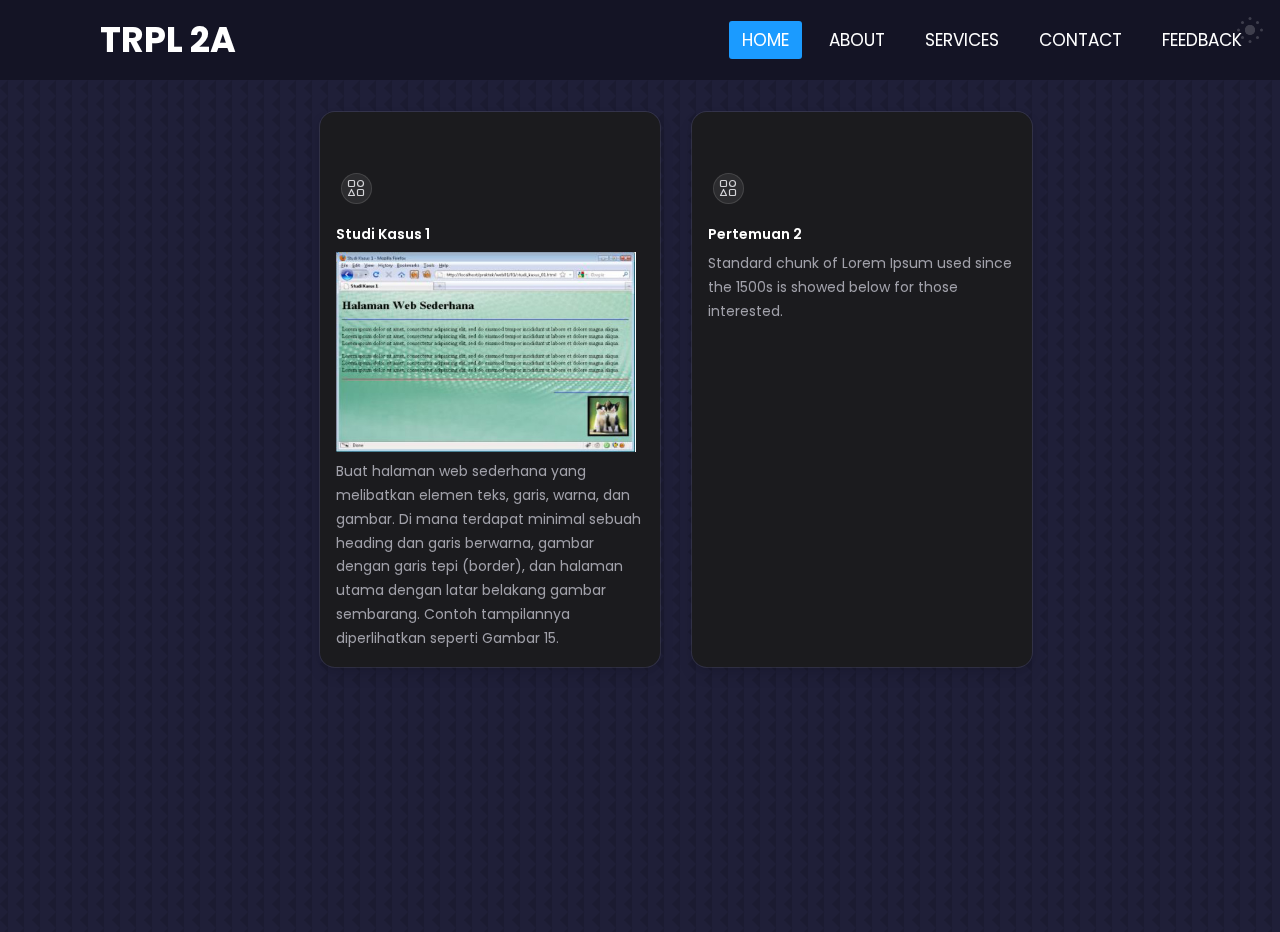
==== index.html @ e86b0660 "first commit" ====
<!DOCTYPE html>
<html lang="en">
  <head>
    <meta charset="UTF-8" />
    <meta name="viewport" content="width=device-width, initial-scale=1.0" />
    <title>Document</title>
    <link rel="stylesheet" href="index.css" />
    <link rel="stylesheet" href="https://cdnjs.cloudflare.com/ajax/libs/font-awesome/5.15.3/css/all.min.css" />
  </head>
  <body>
    <nav>
      <input type="checkbox" id="check" />
      <label for="check" class="checkbtn">
        <i class="fas fa-bars"></i>
      </label>
      <label class="logo">TRPL 2A</label>
      <ul>
        <li><a class="active" href="#">Home</a></li>
        <li><a href="#">About</a></li>
        <li><a href="#">Services</a></li>
        <li><a href="#">Contact</a></li>
        <li><a href="#">Feedback</a></li>
      </ul>
    </nav>
    <section>
      <div class="inicard">
        <div class="grid">
          <div class="card pertemuan1">
            <span class="icon">
              <svg viewBox="0 0 24 24" fill="none" stroke="currentColor" stroke-width="1.2" stroke-linecap="round" stroke-linejoin="round" xmlns="http://www.w3.org/2000/svg">
                <path d="M4.5 9.5V5.5C4.5 4.94772 4.94772 4.5 5.5 4.5H9.5C10.0523 4.5 10.5 4.94772 10.5 5.5V9.5C10.5 10.0523 10.0523 10.5 9.5 10.5H5.5C4.94772 10.5 4.5 10.0523 4.5 9.5Z" />
                <path d="M13.5 18.5V14.5C13.5 13.9477 13.9477 13.5 14.5 13.5H18.5C19.0523 13.5 19.5 13.9477 19.5 14.5V18.5C19.5 19.0523 19.0523 19.5 18.5 19.5H14.5C13.9477 19.5 13.5 19.0523 13.5 18.5Z" />
                <path d="M4.5 19.5L7.5 13.5L10.5 19.5H4.5Z" />
                <path d="M16.5 4.5C18.1569 4.5 19.5 5.84315 19.5 7.5C19.5 9.15685 18.1569 10.5 16.5 10.5C14.8431 10.5 13.5 9.15685 13.5 7.5C13.5 5.84315 14.8431 4.5 16.5 4.5Z" />
              </svg>
            </span>
            <a href="pertemuan1.html"><h4>Studi Kasus 1</h4></a>
            <img src="Asset image/WhatsApp Image 2024-03-18 at 15.11.16.jpeg" alt="" srcset="" />
            <p>
              Buat halaman web sederhana yang melibatkan elemen teks, garis, warna, dan gambar. Di mana terdapat minimal sebuah heading dan garis berwarna, gambar dengan garis tepi (border), dan halaman utama dengan latar belakang gambar
              sembarang. Contoh tampilannya diperlihatkan seperti Gambar 15.
            </p>

            <div class="shine"></div>
            <div class="background">
              <div class="tiles">
                <div class="tile tile-1"></div>
                <div class="tile tile-2"></div>
                <div class="tile tile-3"></div>
                <div class="tile tile-4"></div>

                <div class="tile tile-5"></div>
                <div class="tile tile-6"></div>
                <div class="tile tile-7"></div>
                <div class="tile tile-8"></div>

                <div class="tile tile-9"></div>
                <div class="tile tile-10"></div>
              </div>

              <div class="line line-1"></div>
              <div class="line line-2"></div>
              <div class="line line-3"></div>
            </div>
          </div>
          <div class="card pertemuan2">
            <span class="icon">
              <svg viewBox="0 0 24 24" fill="none" stroke="currentColor" stroke-width="1.2" stroke-linecap="round" stroke-linejoin="round" xmlns="http://www.w3.org/2000/svg">
                <path d="M4.5 9.5V5.5C4.5 4.94772 4.94772 4.5 5.5 4.5H9.5C10.0523 4.5 10.5 4.94772 10.5 5.5V9.5C10.5 10.0523 10.0523 10.5 9.5 10.5H5.5C4.94772 10.5 4.5 10.0523 4.5 9.5Z" />
                <path d="M13.5 18.5V14.5C13.5 13.9477 13.9477 13.5 14.5 13.5H18.5C19.0523 13.5 19.5 13.9477 19.5 14.5V18.5C19.5 19.0523 19.0523 19.5 18.5 19.5H14.5C13.9477 19.5 13.5 19.0523 13.5 18.5Z" />
                <path d="M4.5 19.5L7.5 13.5L10.5 19.5H4.5Z" />
                <path d="M16.5 4.5C18.1569 4.5 19.5 5.84315 19.5 7.5C19.5 9.15685 18.1569 10.5 16.5 10.5C14.8431 10.5 13.5 9.15685 13.5 7.5C13.5 5.84315 14.8431 4.5 16.5 4.5Z" />
              </svg>
            </span>
            <h4>Pertemuan 2</h4>
            <p>Standard chunk of Lorem Ipsum used since the 1500s is showed below for those interested.</p>
            <div class="shine"></div>
            <div class="background">
              <div class="tiles">
                <div class="tile tile-1"></div>
                <div class="tile tile-2"></div>
                <div class="tile tile-3"></div>
                <div class="tile tile-4"></div>

                <div class="tile tile-5"></div>
                <div class="tile tile-6"></div>
                <div class="tile tile-7"></div>
                <div class="tile tile-8"></div>

                <div class="tile tile-9"></div>
                <div class="tile tile-10"></div>
              </div>

              <div class="line line-1"></div>
              <div class="line line-2"></div>
              <div class="line line-3"></div>
            </div>
          </div>
        </div>

        <label class="day-night">
          <input type="checkbox" checked />
          <div></div>
        </label>
      </div>
    </section>
    <script src="index.js"></script>
  </body>
</html>
---- index.css ----
@import url("https://fonts.googleapis.com/css2?family=Poppins:wght@300;400;500;600&display=swap");
* {
  margin: 0;
  padding: 0;
  border: 0;
  outline: 0;
  box-sizing: border-box;
  list-style: none;
  text-decoration: none;
}

:root {
  /* ========== COLOR ========== */
  --color-bg: #1f1f38;
  --color-bg-variant: #2c2c6c;
  --color-primary: #4db5ff;
  --color-primary-variant: #4db5ff66;
  --color-white: #fff;
  --color-light: rgba(255, 255, 255, 0.6);
  /* ======== Transition ======== */
  --transition: all 400ms ease;
  /* ============= container Width ================ */
  --container-width-lg: 75%;
  --container-width-md: 86%;
  --container-width-sm: 90%;
  --background-color: #18181b;
  --text-color: #a1a1aa;

  --card-background-color: rgba(255, 255, 255, 0.015);
  --card-border-color: rgba(255, 255, 255, 0.1);
  --card-box-shadow-1: rgba(0, 0, 0, 0.05);
  --card-box-shadow-1-y: 3px;
  --card-box-shadow-1-blur: 6px;
  --card-box-shadow-2: rgba(0, 0, 0, 0.1);
  --card-box-shadow-2-y: 8px;
  --card-box-shadow-2-blur: 15px;
  --card-label-color: #ffffff;
  --card-icon-color: #d4d4d8;
  --card-icon-background-color: rgba(255, 255, 255, 0.08);
  --card-icon-border-color: rgba(255, 255, 255, 0.12);
  --card-shine-opacity: 0.1;
  --card-shine-gradient: conic-gradient(from 205deg at 50% 50%, rgba(16, 185, 129, 0) 0deg, #10b981 25deg, rgba(52, 211, 153, 0.18) 295deg, rgba(16, 185, 129, 0) 360deg);
  --card-line-color: #2a2b2c;
  --card-tile-color: rgba(16, 185, 129, 0.05);

  --card-hover-border-color: rgba(255, 255, 255, 0.2);
  --card-hover-box-shadow-1: rgba(0, 0, 0, 0.04);
  --card-hover-box-shadow-1-y: 5px;
  --card-hover-box-shadow-1-blur: 10px;
  --card-hover-box-shadow-2: rgba(0, 0, 0, 0.3);
  --card-hover-box-shadow-2-y: 15px;
  --card-hover-box-shadow-2-blur: 25px;
  --card-hover-icon-color: #34d399;
  --card-hover-icon-background-color: rgba(52, 211, 153, 0.1);
  --card-hover-icon-border-color: rgba(52, 211, 153, 0.2);

  --blur-opacity: 0.01;
}

html {
  box-sizing: border-box;
  -webkit-font-smoothing: antialiased;
  box-sizing: border-box;
}

::-webkit-scrollbar {
  display: none;
}

body {
  font-family: "Poppins", sans-serif;
  background: var(--color-bg);
  color: var(--color-white);
  line-height: 1.7;
  background-image: url(bg-texture.png);
}
nav {
  height: 80px;
  width: 100%;
  background: rgba(0, 0, 0, 0.3);
  backdrop-filter: blur(20px);
}
label.logo {
  color: white;
  font-size: 35px;
  line-height: 80px;
  padding: 0 100px;
  font-weight: bold;
}
nav ul {
  float: right;
  margin-right: 20px;
}
nav ul li {
  display: inline-block;
  line-height: 80px;
  margin: 0 5px;
}
nav ul li a {
  color: white;
  font-size: 17px;
  padding: 7px 13px;
  border-radius: 3px;
  text-transform: uppercase;
}
a.active,
a:hover {
  background: #1b9bff;
  transition: 0.5s;
}
.checkbtn {
  font-size: 30px;
  color: white;
  float: right;
  line-height: 80px;
  margin-right: 40px;
  cursor: pointer;
  display: none;
}
#check {
  display: none;
}

section {
  background: url(bg1.jpg) no-repeat;
  background-size: cover;
  height: calc(100vh - 80px);
}

/*================================================== card================================================= */

body.light {
  --background-color: #fafafa;
  --text-color: #52525b;
  --card-background-color: transparent;
  --card-border-color: rgba(24, 24, 27, 0.08);
  --card-box-shadow-1: rgba(24, 24, 27, 0.02);
  --card-box-shadow-1-y: 3px;
  --card-box-shadow-1-blur: 6px;
  --card-box-shadow-2: rgba(24, 24, 27, 0.04);
  --card-box-shadow-2-y: 2px;
  --card-box-shadow-2-blur: 7px;
  --card-label-color: #18181b;
  --card-icon-color: #18181b;
  --card-icon-background-color: rgba(24, 24, 27, 0.04);
  --card-icon-border-color: rgba(24, 24, 27, 0.1);
  --card-shine-opacity: 0.3;
  --card-shine-gradient: conic-gradient(from 225deg at 50% 50%, rgba(16, 185, 129, 0) 0deg, #10b981 25deg, #edfaf6 285deg, #ffffff 345deg, rgba(16, 185, 129, 0) 360deg);
  --card-line-color: #e9e9e7;
  --card-tile-color: rgba(16, 185, 129, 0.08);
  --card-hover-border-color: rgba(24, 24, 27, 0.15);
  --card-hover-box-shadow-1: rgba(24, 24, 27, 0.05);
  --card-hover-box-shadow-1-y: 3px;
  --card-hover-box-shadow-1-blur: 6px;
  --card-hover-box-shadow-2: rgba(24, 24, 27, 0.1);
  --card-hover-box-shadow-2-y: 8px;
  --card-hover-box-shadow-2-blur: 15px;
  --card-hover-icon-color: #18181b;
  --card-hover-icon-background-color: rgba(24, 24, 27, 0.04);
  --card-hover-icon-border-color: rgba(24, 24, 27, 0.34);
  --blur-opacity: 0.1;
}
body.toggle .grid * {
  transition-duration: 0s !important;
}

.inicard {
  margin: auto;
  width: 50%;
  margin-top: 2rem;
  z-index: 0;
}

.grid {
  display: grid;
  grid-template-columns: repeat(2, 340px);
  grid-gap: 32px;
  position: relative;
}

.card {
  background-color: var(--background-color);
  box-shadow: 0px var(--card-box-shadow-1-y) var(--card-box-shadow-1-blur) var(--card-box-shadow-1), 0px var(--card-box-shadow-2-y) var(--card-box-shadow-2-blur) var(--card-box-shadow-2), 0 0 0 1px var(--card-border-color);
  padding: 56px 16px 16px 16px;
  border-radius: 15px;
  cursor: pointer;
  position: relative;
  transition: box-shadow 0.25s;
}
.card::before {
  content: "";
  position: absolute;
  inset: 0;
  border-radius: 15px;
  background-color: var(--card-background-color);
}
.card .icon {
  z-index: 2;
  position: relative;
  display: table;
  padding: 8px;
}
.card .icon::after {
  content: "";
  position: absolute;
  inset: 4.5px;
  border-radius: 50%;
  background-color: var(--card-icon-background-color);
  border: 1px solid var(--card-icon-border-color);
  -webkit-backdrop-filter: blur(2px);
  backdrop-filter: blur(2px);
  transition: background-color 0.25s, border-color 0.25s;
}
.card .icon svg {
  position: relative;
  z-index: 1;
  display: block;
  width: 24px;
  height: 24px;
  transform: translateZ(0);
  color: var(--card-icon-color);
  transition: color 0.25s;
}
.card h4 {
  z-index: 2;
  position: relative;
  margin: 12px 0 4px 0;
  font-family: inherit;
  font-weight: 600;
  font-size: 14px;
  line-height: 2;
  color: var(--card-label-color);
}

.card img {
  width: 300px;
  height: 200px;
  position: relative;
  z-index: 2;
}
.card p {
  z-index: 2;
  position: relative;
  margin: 0;
  font-size: 14px;
  line-height: 1.7;
  color: var(--text-color);
}
.card .shine {
  border-radius: inherit;
  position: absolute;
  inset: 0;
  z-index: 0;
  overflow: hidden;
  opacity: 0;
  transition: opacity 0.5s;
}
.card .shine:before {
  content: "";
  width: 150%;
  padding-bottom: 150%;
  border-radius: 50%;
  position: absolute;
  left: 50%;
  bottom: 55%;
  filter: blur(35px);
  opacity: var(--card-shine-opacity);
  transform: translateX(-50%);
  background-image: var(--card-shine-gradient);
}
.card .background {
  border-radius: inherit;
  position: absolute;
  inset: 0;
  overflow: hidden;
  -webkit-mask-image: radial-gradient(circle at 60% 5%, black 0%, black 15%, transparent 60%);
  mask-image: radial-gradient(circle at 60% 5%, black 0%, black 15%, transparent 60%);
}
.card .background .tiles {
  opacity: 0;
  transition: opacity 0.25s;
}
.card .background .tiles .tile {
  position: absolute;
  background-color: var(--card-tile-color);
  -webkit-animation-duration: 8s;
  animation-duration: 8s;
  -webkit-animation-iteration-count: infinite;
  animation-iteration-count: infinite;
  opacity: 0;
}
.card .background .tiles .tile.tile-4,
.card .background .tiles .tile.tile-6,
.card .background .tiles .tile.tile-10 {
  -webkit-animation-delay: -2s;
  animation-delay: -2s;
}
.card .background .tiles .tile.tile-3,
.card .background .tiles .tile.tile-5,
.card .background .tiles .tile.tile-8 {
  -webkit-animation-delay: -4s;
  animation-delay: -4s;
}
.card .background .tiles .tile.tile-2,
.card .background .tiles .tile.tile-9 {
  -webkit-animation-delay: -6s;
  animation-delay: -6s;
}
.card .background .tiles .tile.tile-1 {
  top: 0;
  left: 0;
  height: 10%;
  width: 22.5%;
}
.card .background .tiles .tile.tile-2 {
  top: 0;
  left: 22.5%;
  height: 10%;
  width: 27.5%;
}
.card .background .tiles .tile.tile-3 {
  top: 0;
  left: 50%;
  height: 10%;
  width: 27.5%;
}
.card .background .tiles .tile.tile-4 {
  top: 0;
  left: 77.5%;
  height: 10%;
  width: 22.5%;
}
.card .background .tiles .tile.tile-5 {
  top: 10%;
  left: 0;
  height: 22.5%;
  width: 22.5%;
}
.card .background .tiles .tile.tile-6 {
  top: 10%;
  left: 22.5%;
  height: 22.5%;
  width: 27.5%;
}
.card .background .tiles .tile.tile-7 {
  top: 10%;
  left: 50%;
  height: 22.5%;
  width: 27.5%;
}
.card .background .tiles .tile.tile-8 {
  top: 10%;
  left: 77.5%;
  height: 22.5%;
  width: 22.5%;
}
.card .background .tiles .tile.tile-9 {
  top: 32.5%;
  left: 50%;
  height: 22.5%;
  width: 27.5%;
}
.card .background .tiles .tile.tile-10 {
  top: 32.5%;
  left: 77.5%;
  height: 22.5%;
  width: 22.5%;
}
@-webkit-keyframes tile {
  0%,
  12.5%,
  100% {
    opacity: 1;
  }
  25%,
  82.5% {
    opacity: 0;
  }
}
@keyframes tile {
  0%,
  12.5%,
  100% {
    opacity: 1;
  }
  25%,
  82.5% {
    opacity: 0;
  }
}
.card .background .line {
  position: absolute;
  inset: 0;
  opacity: 0;
  transition: opacity 0.35s;
}
.card .background .line:before,
.card .background .line:after {
  content: "";
  position: absolute;
  background-color: var(--card-line-color);
  transition: transform 0.35s;
}
.card .background .line:before {
  left: 0;
  right: 0;
  height: 1px;
  transform-origin: 0 50%;
  transform: scaleX(0);
}
.card .background .line:after {
  top: 0;
  bottom: 0;
  width: 1px;
  transform-origin: 50% 0;
  transform: scaleY(0);
}
.card .background .line.line-1:before {
  top: 10%;
}
.card .background .line.line-1:after {
  left: 22.5%;
}
.card .background .line.line-1:before,
.card .background .line.line-1:after {
  transition-delay: 0.3s;
}
.card .background .line.line-2:before {
  top: 32.5%;
}
.card .background .line.line-2:after {
  left: 50%;
}
.card .background .line.line-2:before,
.card .background .line.line-2:after {
  transition-delay: 0.15s;
}
.card .background .line.line-3:before {
  top: 55%;
}
.card .background .line.line-3:after {
  right: 22.5%;
}
.card:hover {
  box-shadow: 0px 3px 6px var(--card-hover-box-shadow-1), 0px var(--card-hover-box-shadow-2-y) var(--card-hover-box-shadow-2-blur) var(--card-hover-box-shadow-2), 0 0 0 1px var(--card-hover-border-color);
}
.card:hover .icon::after {
  background-color: var(--card-hover-icon-background-color);
  border-color: var(--card-hover-icon-border-color);
}
.card:hover .icon svg {
  color: var(--card-hover-icon-color);
}
.card:hover .shine {
  opacity: 1;
  transition-duration: 0.5s;
  transition-delay: 0s;
}
.card:hover .background .tiles {
  opacity: 1;
  transition-delay: 0.25s;
}
.card:hover .background .tiles .tile {
  -webkit-animation-name: tile;
  animation-name: tile;
}
.card:hover .background .line {
  opacity: 1;
  transition-duration: 0.15s;
}
.card:hover .background .line:before {
  transform: scaleX(1);
}
.card:hover .background .line:after {
  transform: scaleY(1);
}
.card:hover .background .line.line-1:before,
.card:hover .background .line.line-1:after {
  transition-delay: 0s;
}
.card:hover .background .line.line-2:before,
.card:hover .background .line.line-2:after {
  transition-delay: 0.15s;
}
.card:hover .background .line.line-3:before,
.card:hover .background .line.line-3:after {
  transition-delay: 0.3s;
}

.day-night {
  cursor: pointer;
  position: absolute;
  right: 20px;
  top: 20px;
  opacity: 0.3;
}
.day-night input {
  display: none;
}
.day-night input + div {
  border-radius: 50%;
  width: 20px;
  height: 20px;
  position: relative;
  box-shadow: inset 8px -8px 0 0 var(--text-color);
  transform: scale(1) rotate(-2deg);
  transition: box-shadow 0.5s ease 0s, transform 0.4s ease 0.1s;
}
.day-night input + div:before {
  content: "";
  width: inherit;
  height: inherit;
  border-radius: inherit;
  position: absolute;
  left: 0;
  top: 0;
  transition: background-color 0.3s ease;
}
.day-night input + div:after {
  content: "";
  width: 6px;
  height: 6px;
  border-radius: 50%;
  margin: -3px 0 0 -3px;
  position: absolute;
  top: 50%;
  left: 50%;
  box-shadow: 0 -23px 0 var(--text-color), 0 23px 0 var(--text-color), 23px 0 0 var(--text-color), -23px 0 0 var(--text-color), 15px 15px 0 var(--text-color), -15px 15px 0 var(--text-color), 15px -15px 0 var(--text-color),
    -15px -15px 0 var(--text-color);
  transform: scale(0);
  transition: all 0.3s ease;
}
.day-night input:checked + div {
  box-shadow: inset 20px -20px 0 0 var(--text-color);
  transform: scale(0.5) rotate(0deg);
  transition: transform 0.3s ease 0.1s, box-shadow 0.2s ease 0s;
}
.day-night input:checked + div:before {
  background: var(--text-color);
  transition: background-color 0.3s ease 0.1s;
}
.day-night input:checked + div:after {
  transform: scale(1);
  transition: transform 0.5s ease 0.15s;
}

/* MEDIA QUERY */
@media (max-width: 952px) {
  label.logo {
    font-size: 30px;
    padding-left: 50px;
  }
  nav ul li a {
    font-size: 16px;
  }
  .inicard {
    margin: auto;
    width: 80%;
    margin-top: 10px;
    z-index: -1;
  }
}
@media (max-width: 858px) {
  .checkbtn {
    display: block;
  }
  ul {
    position: fixed;
    width: 100%;
    height: 100vh;
    background: #2c3e50;
    top: 80px;
    left: -100%;
    text-align: center;
    transition: all 0.5s;
    z-index: 1;
  }
  nav ul li {
    display: block;
    margin: 50px 0;
    line-height: 30px;
  }
  nav ul li a {
    font-size: 20px;
  }
  a:hover,
  a.active {
    background: none;
    color: #0082e6;
  }
  #check:checked ~ ul {
    left: 0;
  }
  .inicard {
    margin: auto;
    width: 80%;
    margin-top: 10px;
    z-index: -1;
  }
  .grid {
    display: flex;
    flex-direction: column;
    margin-top: 3rem;
    position: relative;
  }
  .card h4 {
    font-size: 2rem;
  }
}
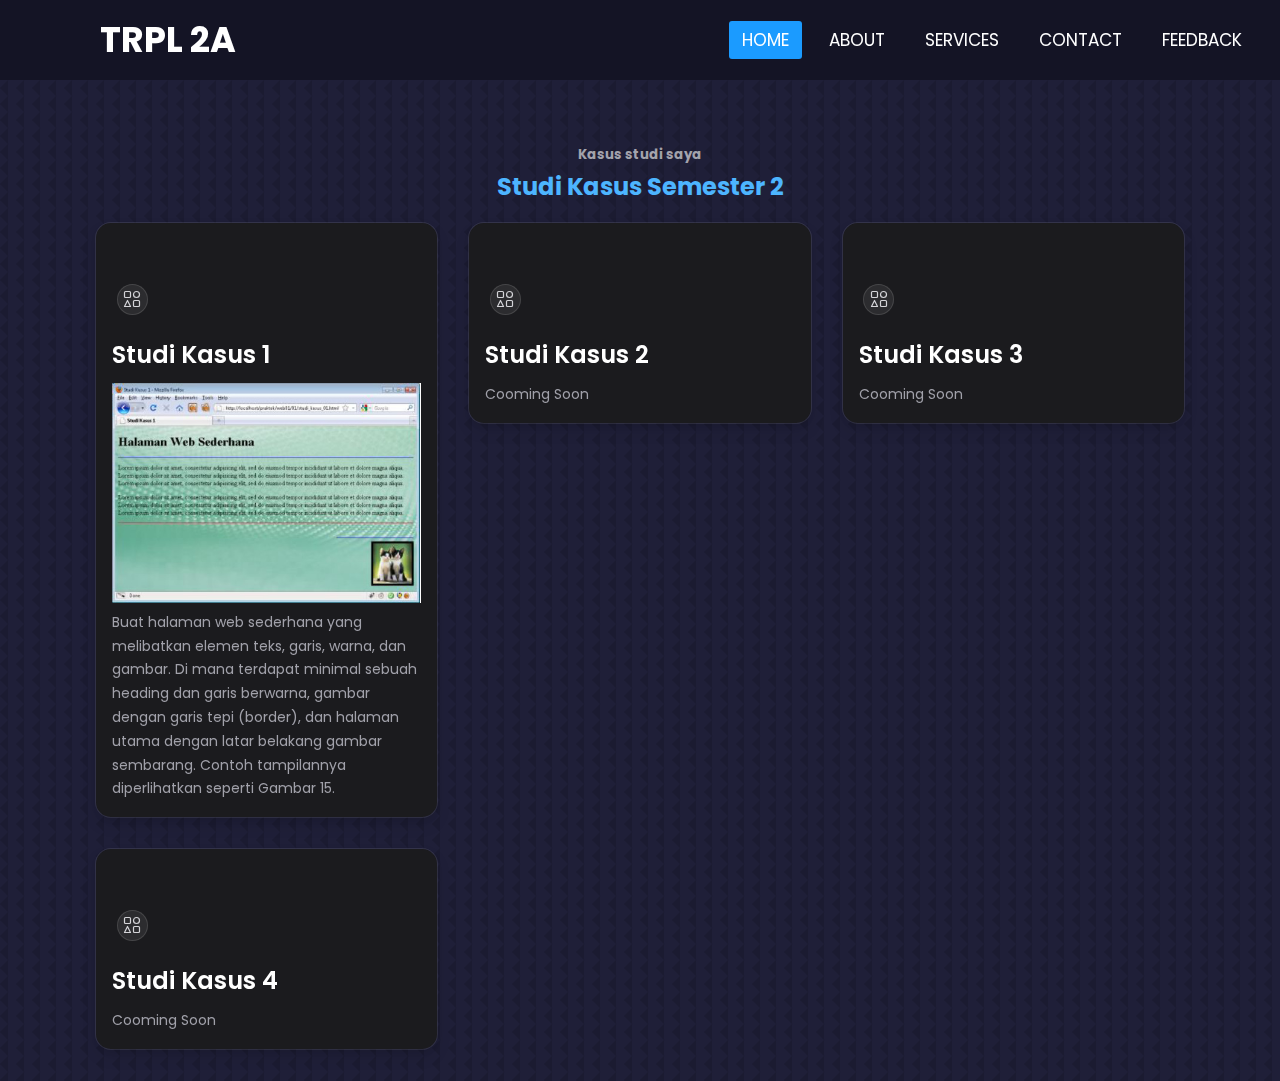
==== commit b2bd28b0: "second commit fixxing navbar and responsive" ====
--- a/index.html
+++ b/index.html
@@ -3,9 +3,10 @@
   <head>
     <meta charset="UTF-8" />
     <meta name="viewport" content="width=device-width, initial-scale=1.0" />
-    <title>Document</title>
+    <title>Website Dimas Pembelajaran Web Smt 2</title>
     <link rel="stylesheet" href="index.css" />
     <link rel="stylesheet" href="https://cdnjs.cloudflare.com/ajax/libs/font-awesome/5.15.3/css/all.min.css" />
+    <link rel="shortcut icon" href="Asset image/head.jpg" type="image/x-icon" />
   </head>
   <body>
     <nav>
@@ -24,6 +25,8 @@
     </nav>
     <section>
       <div class="inicard">
+        <h5>Kasus studi saya</h5>
+        <h2>Studi Kasus Semester 2</h2>
         <div class="grid">
           <div class="card pertemuan1">
             <span class="icon">
@@ -72,8 +75,74 @@
                 <path d="M16.5 4.5C18.1569 4.5 19.5 5.84315 19.5 7.5C19.5 9.15685 18.1569 10.5 16.5 10.5C14.8431 10.5 13.5 9.15685 13.5 7.5C13.5 5.84315 14.8431 4.5 16.5 4.5Z" />
               </svg>
             </span>
-            <h4>Pertemuan 2</h4>
-            <p>Standard chunk of Lorem Ipsum used since the 1500s is showed below for those interested.</p>
+            <h4>Studi Kasus 2</h4>
+            <p>Cooming Soon</p>
+            <div class="shine"></div>
+            <div class="background">
+              <div class="tiles">
+                <div class="tile tile-1"></div>
+                <div class="tile tile-2"></div>
+                <div class="tile tile-3"></div>
+                <div class="tile tile-4"></div>
+
+                <div class="tile tile-5"></div>
+                <div class="tile tile-6"></div>
+                <div class="tile tile-7"></div>
+                <div class="tile tile-8"></div>
+
+                <div class="tile tile-9"></div>
+                <div class="tile tile-10"></div>
+              </div>
+
+              <div class="line line-1"></div>
+              <div class="line line-2"></div>
+              <div class="line line-3"></div>
+            </div>
+          </div>
+          <div class="card pertemuan2">
+            <span class="icon">
+              <svg viewBox="0 0 24 24" fill="none" stroke="currentColor" stroke-width="1.2" stroke-linecap="round" stroke-linejoin="round" xmlns="http://www.w3.org/2000/svg">
+                <path d="M4.5 9.5V5.5C4.5 4.94772 4.94772 4.5 5.5 4.5H9.5C10.0523 4.5 10.5 4.94772 10.5 5.5V9.5C10.5 10.0523 10.0523 10.5 9.5 10.5H5.5C4.94772 10.5 4.5 10.0523 4.5 9.5Z" />
+                <path d="M13.5 18.5V14.5C13.5 13.9477 13.9477 13.5 14.5 13.5H18.5C19.0523 13.5 19.5 13.9477 19.5 14.5V18.5C19.5 19.0523 19.0523 19.5 18.5 19.5H14.5C13.9477 19.5 13.5 19.0523 13.5 18.5Z" />
+                <path d="M4.5 19.5L7.5 13.5L10.5 19.5H4.5Z" />
+                <path d="M16.5 4.5C18.1569 4.5 19.5 5.84315 19.5 7.5C19.5 9.15685 18.1569 10.5 16.5 10.5C14.8431 10.5 13.5 9.15685 13.5 7.5C13.5 5.84315 14.8431 4.5 16.5 4.5Z" />
+              </svg>
+            </span>
+            <h4>Studi Kasus 3</h4>
+            <p>Cooming Soon</p>
+            <div class="shine"></div>
+            <div class="background">
+              <div class="tiles">
+                <div class="tile tile-1"></div>
+                <div class="tile tile-2"></div>
+                <div class="tile tile-3"></div>
+                <div class="tile tile-4"></div>
+
+                <div class="tile tile-5"></div>
+                <div class="tile tile-6"></div>
+                <div class="tile tile-7"></div>
+                <div class="tile tile-8"></div>
+
+                <div class="tile tile-9"></div>
+                <div class="tile tile-10"></div>
+              </div>
+
+              <div class="line line-1"></div>
+              <div class="line line-2"></div>
+              <div class="line line-3"></div>
+            </div>
+          </div>
+          <div class="card pertemuan2">
+            <span class="icon">
+              <svg viewBox="0 0 24 24" fill="none" stroke="currentColor" stroke-width="1.2" stroke-linecap="round" stroke-linejoin="round" xmlns="http://www.w3.org/2000/svg">
+                <path d="M4.5 9.5V5.5C4.5 4.94772 4.94772 4.5 5.5 4.5H9.5C10.0523 4.5 10.5 4.94772 10.5 5.5V9.5C10.5 10.0523 10.0523 10.5 9.5 10.5H5.5C4.94772 10.5 4.5 10.0523 4.5 9.5Z" />
+                <path d="M13.5 18.5V14.5C13.5 13.9477 13.9477 13.5 14.5 13.5H18.5C19.0523 13.5 19.5 13.9477 19.5 14.5V18.5C19.5 19.0523 19.0523 19.5 18.5 19.5H14.5C13.9477 19.5 13.5 19.0523 13.5 18.5Z" />
+                <path d="M4.5 19.5L7.5 13.5L10.5 19.5H4.5Z" />
+                <path d="M16.5 4.5C18.1569 4.5 19.5 5.84315 19.5 7.5C19.5 9.15685 18.1569 10.5 16.5 10.5C14.8431 10.5 13.5 9.15685 13.5 7.5C13.5 5.84315 14.8431 4.5 16.5 4.5Z" />
+              </svg>
+            </span>
+            <h4>Studi Kasus 4</h4>
+            <p>Cooming Soon</p>
             <div class="shine"></div>
             <div class="background">
               <div class="tiles">
@@ -97,11 +166,6 @@
             </div>
           </div>
         </div>
-
-        <label class="day-night">
-          <input type="checkbox" checked />
-          <div></div>
-        </label>
       </div>
     </section>
     <script src="index.js"></script>
--- a/index.css
+++ b/index.css
@@ -7,6 +7,16 @@
   box-sizing: border-box;
   list-style: none;
   text-decoration: none;
+}
+
+html {
+  box-sizing: border-box;
+  -webkit-font-smoothing: antialiased;
+  box-sizing: border-box;
+}
+
+::-webkit-scrollbar {
+  display: none;
 }
 
 :root {
@@ -39,9 +49,9 @@
   --card-icon-background-color: rgba(255, 255, 255, 0.08);
   --card-icon-border-color: rgba(255, 255, 255, 0.12);
   --card-shine-opacity: 0.1;
-  --card-shine-gradient: conic-gradient(from 205deg at 50% 50%, rgba(16, 185, 129, 0) 0deg, #10b981 25deg, rgba(52, 211, 153, 0.18) 295deg, rgba(16, 185, 129, 0) 360deg);
+  --card-shine-gradient: conic-gradient(from 205deg at 50% 50%, rgba(16, 117, 185, 0.548) 0deg, #106db9 25deg, rgba(52, 108, 211, 0.18) 295deg, rgba(16, 55, 185, 0) 360deg);
   --card-line-color: #2a2b2c;
-  --card-tile-color: rgba(16, 185, 129, 0.05);
+  --card-tile-color: rgba(16, 55, 185, 0.082);
 
   --card-hover-border-color: rgba(255, 255, 255, 0.2);
   --card-hover-box-shadow-1: rgba(0, 0, 0, 0.04);
@@ -50,21 +60,11 @@
   --card-hover-box-shadow-2: rgba(0, 0, 0, 0.3);
   --card-hover-box-shadow-2-y: 15px;
   --card-hover-box-shadow-2-blur: 25px;
-  --card-hover-icon-color: #34d399;
+  --card-hover-icon-color: #4db5ff;
   --card-hover-icon-background-color: rgba(52, 211, 153, 0.1);
   --card-hover-icon-border-color: rgba(52, 211, 153, 0.2);
 
   --blur-opacity: 0.01;
-}
-
-html {
-  box-sizing: border-box;
-  -webkit-font-smoothing: antialiased;
-  box-sizing: border-box;
-}
-
-::-webkit-scrollbar {
-  display: none;
 }
 
 body {
@@ -108,6 +108,7 @@
   background: #1b9bff;
   transition: 0.5s;
 }
+
 .checkbtn {
   font-size: 30px;
   color: white;
@@ -129,51 +130,33 @@
 
 /*================================================== card================================================= */
 
-body.light {
-  --background-color: #fafafa;
-  --text-color: #52525b;
-  --card-background-color: transparent;
-  --card-border-color: rgba(24, 24, 27, 0.08);
-  --card-box-shadow-1: rgba(24, 24, 27, 0.02);
-  --card-box-shadow-1-y: 3px;
-  --card-box-shadow-1-blur: 6px;
-  --card-box-shadow-2: rgba(24, 24, 27, 0.04);
-  --card-box-shadow-2-y: 2px;
-  --card-box-shadow-2-blur: 7px;
-  --card-label-color: #18181b;
-  --card-icon-color: #18181b;
-  --card-icon-background-color: rgba(24, 24, 27, 0.04);
-  --card-icon-border-color: rgba(24, 24, 27, 0.1);
-  --card-shine-opacity: 0.3;
-  --card-shine-gradient: conic-gradient(from 225deg at 50% 50%, rgba(16, 185, 129, 0) 0deg, #10b981 25deg, #edfaf6 285deg, #ffffff 345deg, rgba(16, 185, 129, 0) 360deg);
-  --card-line-color: #e9e9e7;
-  --card-tile-color: rgba(16, 185, 129, 0.08);
-  --card-hover-border-color: rgba(24, 24, 27, 0.15);
-  --card-hover-box-shadow-1: rgba(24, 24, 27, 0.05);
-  --card-hover-box-shadow-1-y: 3px;
-  --card-hover-box-shadow-1-blur: 6px;
-  --card-hover-box-shadow-2: rgba(24, 24, 27, 0.1);
-  --card-hover-box-shadow-2-y: 8px;
-  --card-hover-box-shadow-2-blur: 15px;
-  --card-hover-icon-color: #18181b;
-  --card-hover-icon-background-color: rgba(24, 24, 27, 0.04);
-  --card-hover-icon-border-color: rgba(24, 24, 27, 0.34);
-  --blur-opacity: 0.1;
-}
 body.toggle .grid * {
   transition-duration: 0s !important;
 }
 
 .inicard {
   margin: auto;
-  width: 50%;
-  margin-top: 2rem;
+  width: 90%;
+  margin-top: 4rem;
+  padding: 0 2rem 0 2rem;
   z-index: 0;
+  padding-bottom: 2rem;
+}
+
+.inicard h5 {
+  text-align: center;
+  color: var(--color-light);
+}
+
+.inicard h2 {
+  padding-bottom: 1rem;
+  text-align: center;
+  color: var(--color-primary);
 }
 
 .grid {
   display: grid;
-  grid-template-columns: repeat(2, 340px);
+  grid-template-columns: repeat(3, 1fr);
   grid-gap: 32px;
   position: relative;
 }
@@ -186,6 +169,7 @@
   cursor: pointer;
   position: relative;
   transition: box-shadow 0.25s;
+  height: fit-content;
 }
 .card::before {
   content: "";
@@ -227,14 +211,18 @@
   margin: 12px 0 4px 0;
   font-family: inherit;
   font-weight: 600;
-  font-size: 14px;
+  font-size: 1.5rem;
   line-height: 2;
   color: var(--card-label-color);
 }
 
+.card h4:hover {
+  color: var(--color-primary);
+}
+
 .card img {
-  width: 300px;
-  height: 200px;
+  width: 100%;
+  height: 100%;
   position: relative;
   z-index: 2;
 }
@@ -487,64 +475,9 @@
   transition-delay: 0.3s;
 }
 
-.day-night {
-  cursor: pointer;
-  position: absolute;
-  right: 20px;
-  top: 20px;
-  opacity: 0.3;
-}
-.day-night input {
-  display: none;
-}
-.day-night input + div {
-  border-radius: 50%;
-  width: 20px;
-  height: 20px;
-  position: relative;
-  box-shadow: inset 8px -8px 0 0 var(--text-color);
-  transform: scale(1) rotate(-2deg);
-  transition: box-shadow 0.5s ease 0s, transform 0.4s ease 0.1s;
-}
-.day-night input + div:before {
-  content: "";
-  width: inherit;
-  height: inherit;
-  border-radius: inherit;
-  position: absolute;
-  left: 0;
-  top: 0;
-  transition: background-color 0.3s ease;
-}
-.day-night input + div:after {
-  content: "";
-  width: 6px;
-  height: 6px;
-  border-radius: 50%;
-  margin: -3px 0 0 -3px;
-  position: absolute;
-  top: 50%;
-  left: 50%;
-  box-shadow: 0 -23px 0 var(--text-color), 0 23px 0 var(--text-color), 23px 0 0 var(--text-color), -23px 0 0 var(--text-color), 15px 15px 0 var(--text-color), -15px 15px 0 var(--text-color), 15px -15px 0 var(--text-color),
-    -15px -15px 0 var(--text-color);
-  transform: scale(0);
-  transition: all 0.3s ease;
-}
-.day-night input:checked + div {
-  box-shadow: inset 20px -20px 0 0 var(--text-color);
-  transform: scale(0.5) rotate(0deg);
-  transition: transform 0.3s ease 0.1s, box-shadow 0.2s ease 0s;
-}
-.day-night input:checked + div:before {
-  background: var(--text-color);
-  transition: background-color 0.3s ease 0.1s;
-}
-.day-night input:checked + div:after {
-  transform: scale(1);
-  transition: transform 0.5s ease 0.15s;
-}
-
-/* MEDIA QUERY */
+/* ==================================================== CARD END ================================================== */
+
+/* ==================================================== MEDIA QUERY ================================================== */
 @media (max-width: 952px) {
   label.logo {
     font-size: 30px;
@@ -555,8 +488,7 @@
   }
   .inicard {
     margin: auto;
-    width: 80%;
-    margin-top: 10px;
+    width: 100%;
     z-index: -1;
   }
 }
@@ -593,17 +525,28 @@
   }
   .inicard {
     margin: auto;
-    width: 80%;
-    margin-top: 10px;
+    width: 100%;
+    margin-top: 30px;
     z-index: -1;
   }
   .grid {
     display: flex;
     flex-direction: column;
-    margin-top: 3rem;
     position: relative;
-  }
+    z-index: -1;
+  }
+
   .card h4 {
-    font-size: 2rem;
-  }
-}
+    font-size: 1.5rem;
+  }
+
+  .card p {
+    font-size: 14px;
+  }
+
+  .card img {
+    width: 100%;
+    height: 40%;
+  }
+}
+/* ================================================= MEDIA QUERY END ================================================ */
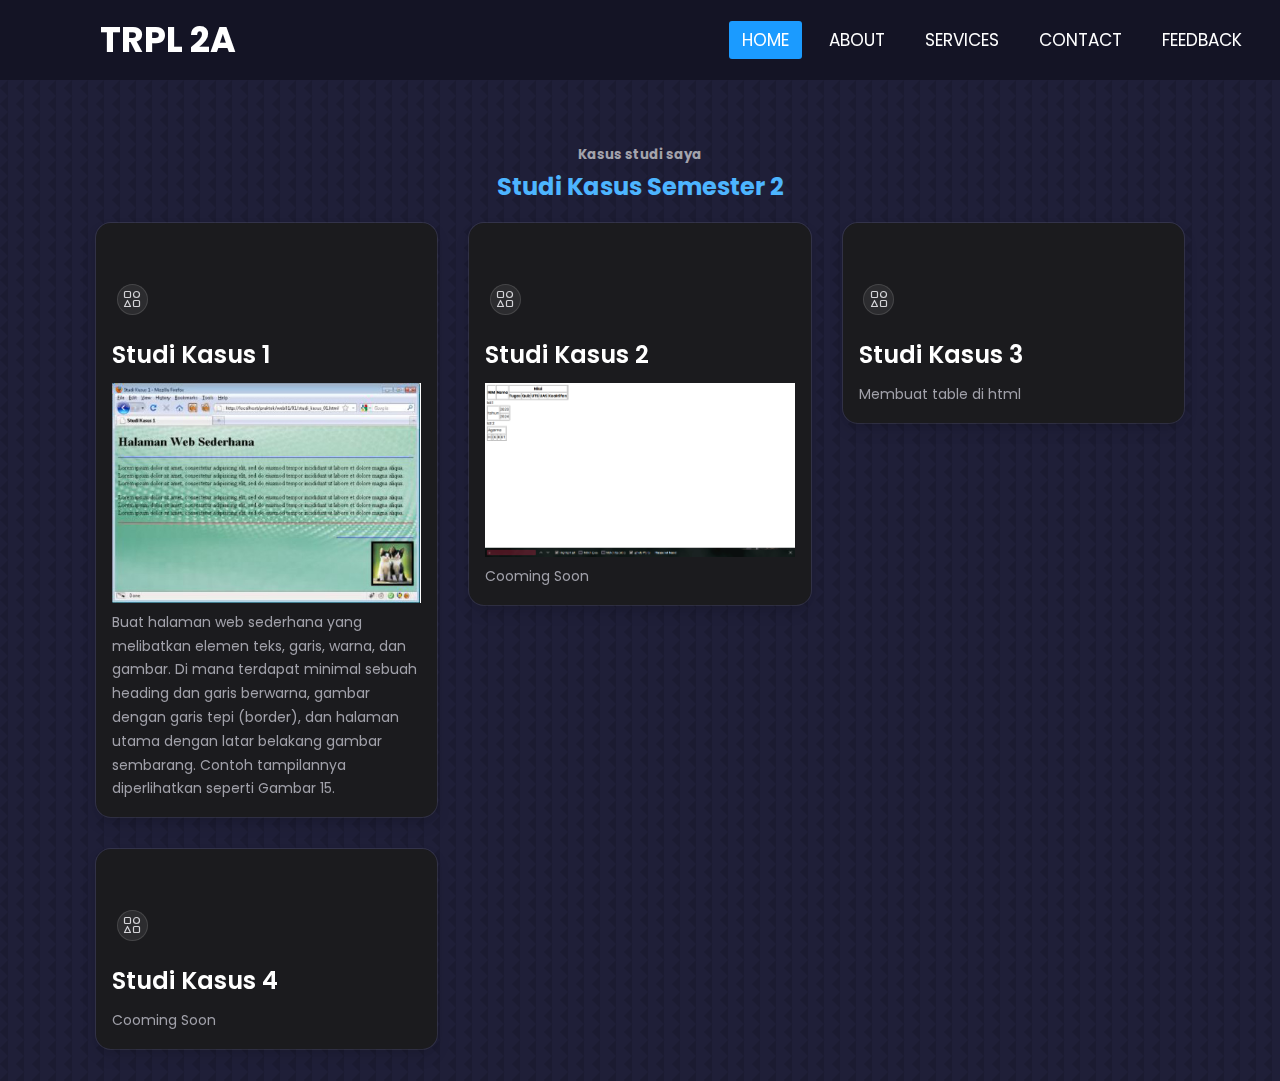
==== commit 705f1704: "4th push: studiKasus3 mengenai table" ====
--- a/index.html
+++ b/index.html
@@ -75,7 +75,8 @@
                 <path d="M16.5 4.5C18.1569 4.5 19.5 5.84315 19.5 7.5C19.5 9.15685 18.1569 10.5 16.5 10.5C14.8431 10.5 13.5 9.15685 13.5 7.5C13.5 5.84315 14.8431 4.5 16.5 4.5Z" />
               </svg>
             </span>
-            <h4>Studi Kasus 2</h4>
+            <a href="StudiKasus3/pertemuan3.html"><h4>Studi Kasus 2</h4></a>
+            <img src="Asset image/Screenshot (66).png" alt="" srcset="" />
             <p>Cooming Soon</p>
             <div class="shine"></div>
             <div class="background">
@@ -108,8 +109,8 @@
                 <path d="M16.5 4.5C18.1569 4.5 19.5 5.84315 19.5 7.5C19.5 9.15685 18.1569 10.5 16.5 10.5C14.8431 10.5 13.5 9.15685 13.5 7.5C13.5 5.84315 14.8431 4.5 16.5 4.5Z" />
               </svg>
             </span>
-            <h4>Studi Kasus 3</h4>
-            <p>Cooming Soon</p>
+            <a href="StudiKasus3/pertemuan3.html"><h4>Studi Kasus 3</h4></a>
+            <p>Membuat table di html</p>
             <div class="shine"></div>
             <div class="background">
               <div class="tiles">
--- a/index.css
+++ b/index.css
@@ -159,6 +159,7 @@
   grid-template-columns: repeat(3, 1fr);
   grid-gap: 32px;
   position: relative;
+  z-index: 0;
 }
 
 .card {
@@ -495,6 +496,7 @@
 @media (max-width: 858px) {
   .checkbtn {
     display: block;
+    z-index: 1;
   }
   ul {
     position: fixed;
@@ -505,7 +507,6 @@
     left: -100%;
     text-align: center;
     transition: all 0.5s;
-    z-index: 1;
   }
   nav ul li {
     display: block;
@@ -514,6 +515,7 @@
   }
   nav ul li a {
     font-size: 20px;
+    z-index: 1;
   }
   a:hover,
   a.active {
@@ -527,13 +529,13 @@
     margin: auto;
     width: 100%;
     margin-top: 30px;
-    z-index: -1;
+    z-index: 0;
   }
   .grid {
     display: flex;
     flex-direction: column;
     position: relative;
-    z-index: -1;
+    z-index: 0;
   }
 
   .card h4 {
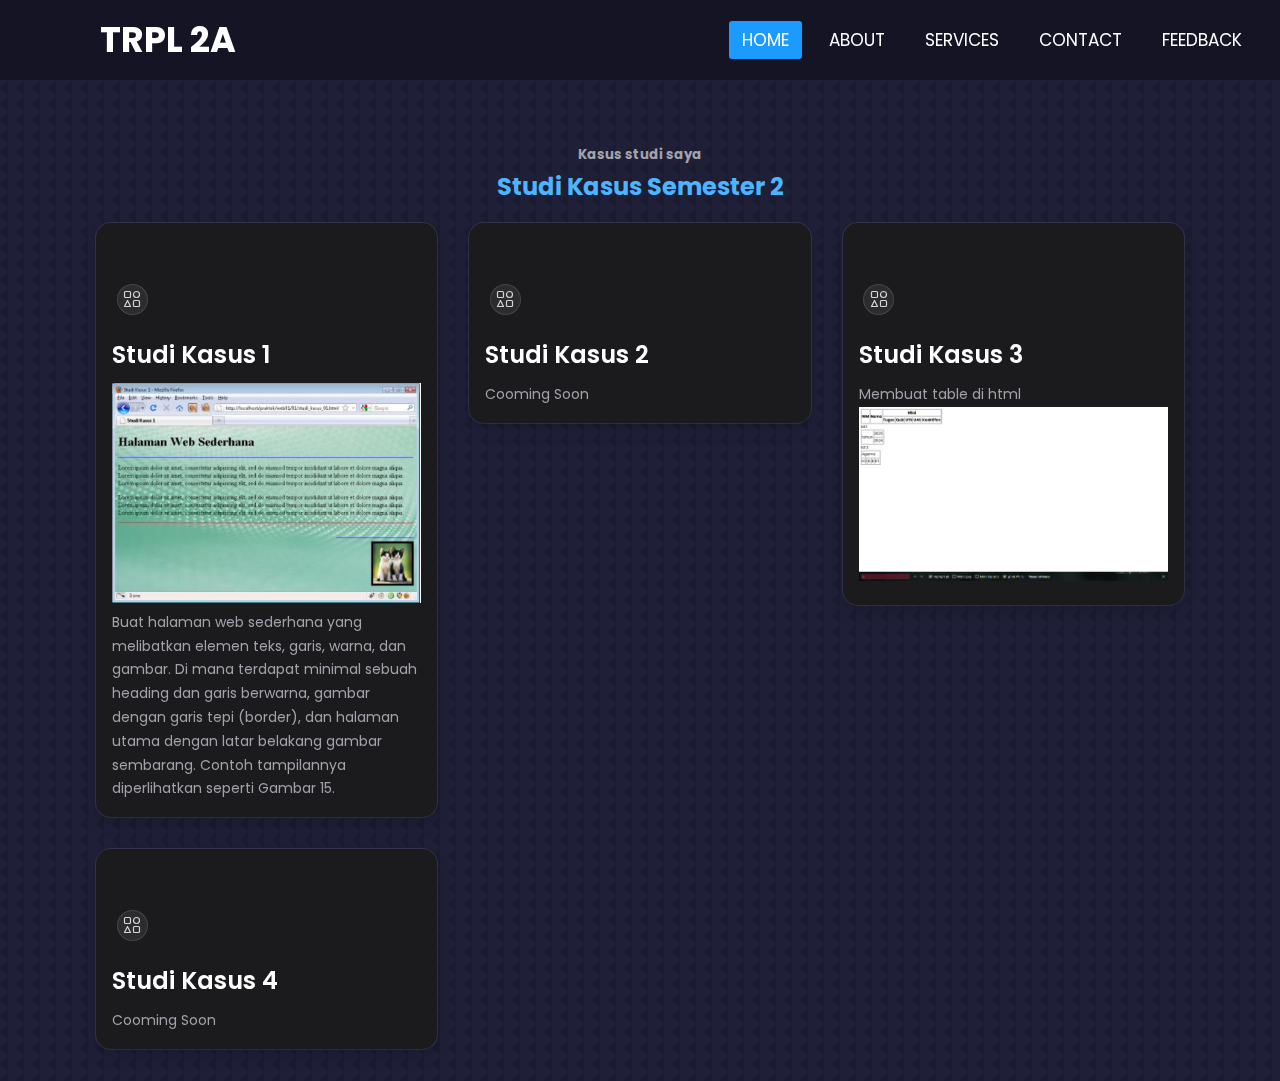
==== commit a5f343c2: "4th fix" ====
--- a/index.html
+++ b/index.html
@@ -76,7 +76,6 @@
               </svg>
             </span>
             <a href="StudiKasus3/pertemuan3.html"><h4>Studi Kasus 2</h4></a>
-            <img src="Asset image/Screenshot (66).png" alt="" srcset="" />
             <p>Cooming Soon</p>
             <div class="shine"></div>
             <div class="background">
@@ -111,6 +110,7 @@
             </span>
             <a href="StudiKasus3/pertemuan3.html"><h4>Studi Kasus 3</h4></a>
             <p>Membuat table di html</p>
+            <img src="Asset image/Screenshot (66).png" alt="" srcset="" />
             <div class="shine"></div>
             <div class="background">
               <div class="tiles">
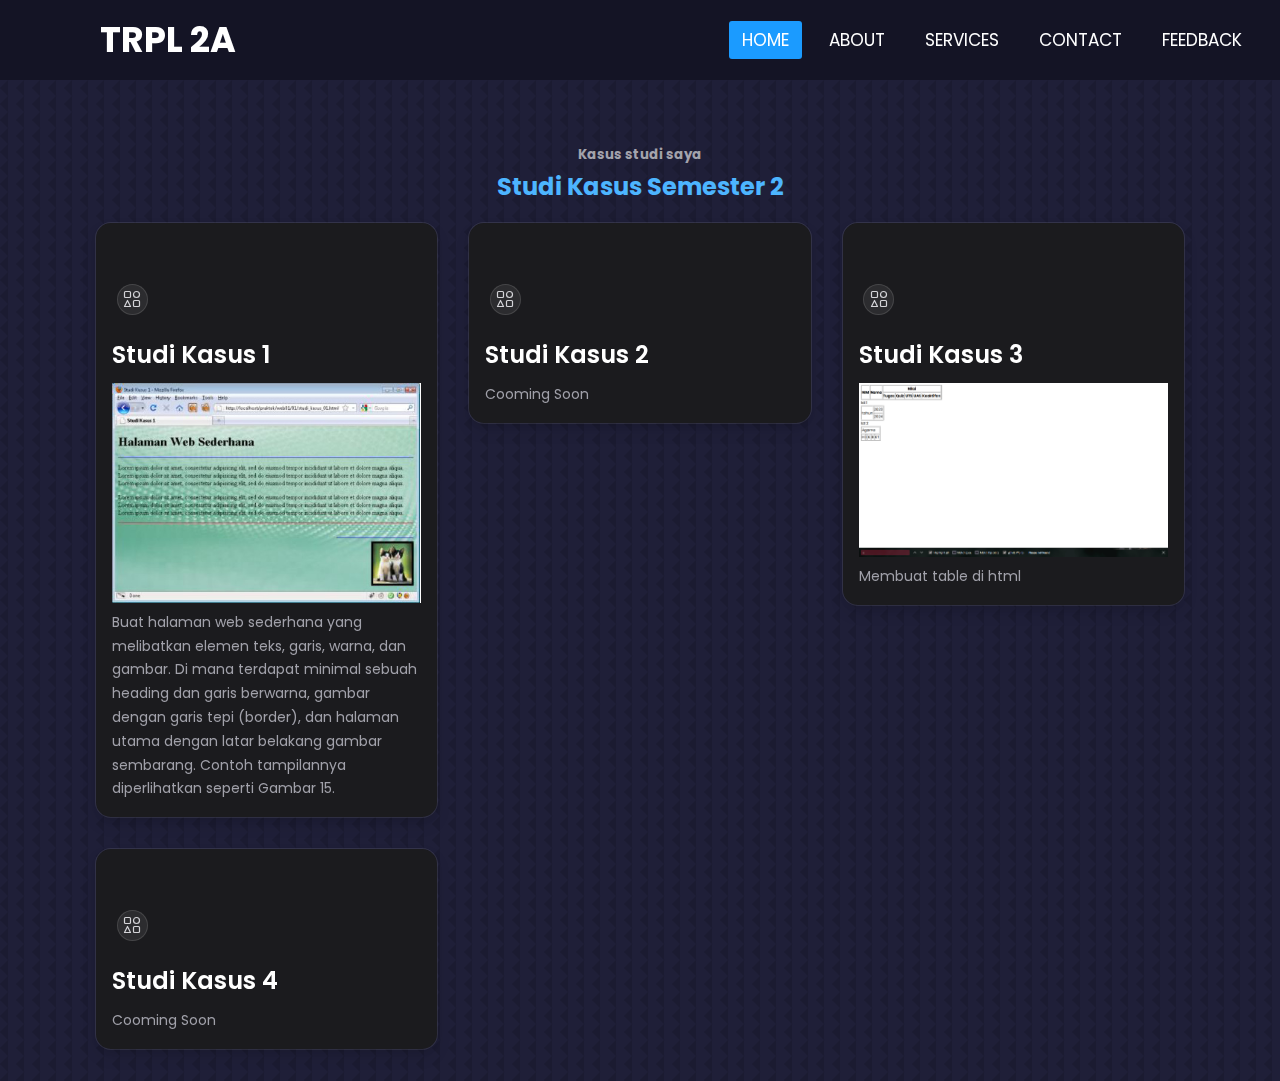
==== commit 972ef1b2: "4th fixing" ====
--- a/index.html
+++ b/index.html
@@ -109,8 +109,8 @@
               </svg>
             </span>
             <a href="StudiKasus3/pertemuan3.html"><h4>Studi Kasus 3</h4></a>
+            <img src="Asset image/Screenshot (66).png" alt="" srcset="" />
             <p>Membuat table di html</p>
-            <img src="Asset image/Screenshot (66).png" alt="" srcset="" />
             <div class="shine"></div>
             <div class="background">
               <div class="tiles">
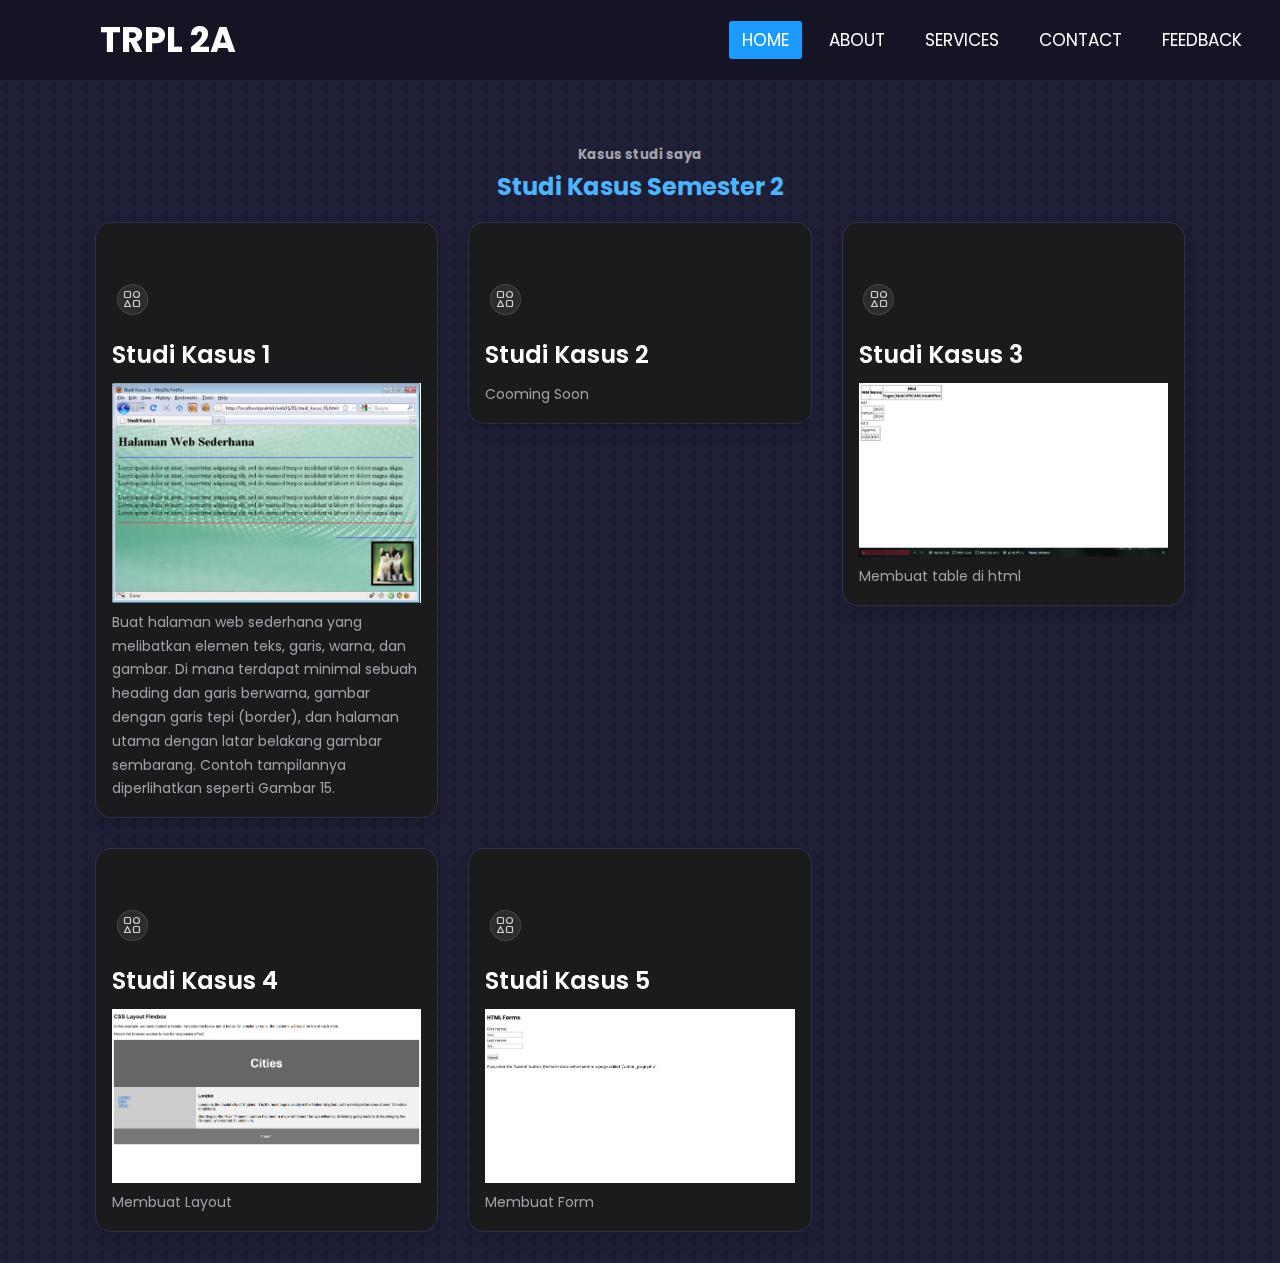
==== commit f84f49f0: "5th commit pertemuan 4" ====
--- a/index.html
+++ b/index.html
@@ -37,7 +37,7 @@
                 <path d="M16.5 4.5C18.1569 4.5 19.5 5.84315 19.5 7.5C19.5 9.15685 18.1569 10.5 16.5 10.5C14.8431 10.5 13.5 9.15685 13.5 7.5C13.5 5.84315 14.8431 4.5 16.5 4.5Z" />
               </svg>
             </span>
-            <a href="pertemuan1.html"><h4>Studi Kasus 1</h4></a>
+            <a href="StudiKasus1/pertemuan1.html"><h4>Studi Kasus 1</h4></a>
             <img src="Asset image/WhatsApp Image 2024-03-18 at 15.11.16.jpeg" alt="" srcset="" />
             <p>
               Buat halaman web sederhana yang melibatkan elemen teks, garis, warna, dan gambar. Di mana terdapat minimal sebuah heading dan garis berwarna, gambar dengan garis tepi (border), dan halaman utama dengan latar belakang gambar
@@ -99,7 +99,7 @@
               <div class="line line-3"></div>
             </div>
           </div>
-          <div class="card pertemuan2">
+          <div class="card pertemuan3">
             <span class="icon">
               <svg viewBox="0 0 24 24" fill="none" stroke="currentColor" stroke-width="1.2" stroke-linecap="round" stroke-linejoin="round" xmlns="http://www.w3.org/2000/svg">
                 <path d="M4.5 9.5V5.5C4.5 4.94772 4.94772 4.5 5.5 4.5H9.5C10.0523 4.5 10.5 4.94772 10.5 5.5V9.5C10.5 10.0523 10.0523 10.5 9.5 10.5H5.5C4.94772 10.5 4.5 10.0523 4.5 9.5Z" />
@@ -133,17 +133,52 @@
               <div class="line line-3"></div>
             </div>
           </div>
-          <div class="card pertemuan2">
-            <span class="icon">
-              <svg viewBox="0 0 24 24" fill="none" stroke="currentColor" stroke-width="1.2" stroke-linecap="round" stroke-linejoin="round" xmlns="http://www.w3.org/2000/svg">
-                <path d="M4.5 9.5V5.5C4.5 4.94772 4.94772 4.5 5.5 4.5H9.5C10.0523 4.5 10.5 4.94772 10.5 5.5V9.5C10.5 10.0523 10.0523 10.5 9.5 10.5H5.5C4.94772 10.5 4.5 10.0523 4.5 9.5Z" />
-                <path d="M13.5 18.5V14.5C13.5 13.9477 13.9477 13.5 14.5 13.5H18.5C19.0523 13.5 19.5 13.9477 19.5 14.5V18.5C19.5 19.0523 19.0523 19.5 18.5 19.5H14.5C13.9477 19.5 13.5 19.0523 13.5 18.5Z" />
-                <path d="M4.5 19.5L7.5 13.5L10.5 19.5H4.5Z" />
-                <path d="M16.5 4.5C18.1569 4.5 19.5 5.84315 19.5 7.5C19.5 9.15685 18.1569 10.5 16.5 10.5C14.8431 10.5 13.5 9.15685 13.5 7.5C13.5 5.84315 14.8431 4.5 16.5 4.5Z" />
-              </svg>
-            </span>
-            <h4>Studi Kasus 4</h4>
-            <p>Cooming Soon</p>
+          <div class="card pertemuan4">
+            <span class="icon">
+              <svg viewBox="0 0 24 24" fill="none" stroke="currentColor" stroke-width="1.2" stroke-linecap="round" stroke-linejoin="round" xmlns="http://www.w3.org/2000/svg">
+                <path d="M4.5 9.5V5.5C4.5 4.94772 4.94772 4.5 5.5 4.5H9.5C10.0523 4.5 10.5 4.94772 10.5 5.5V9.5C10.5 10.0523 10.0523 10.5 9.5 10.5H5.5C4.94772 10.5 4.5 10.0523 4.5 9.5Z" />
+                <path d="M13.5 18.5V14.5C13.5 13.9477 13.9477 13.5 14.5 13.5H18.5C19.0523 13.5 19.5 13.9477 19.5 14.5V18.5C19.5 19.0523 19.0523 19.5 18.5 19.5H14.5C13.9477 19.5 13.5 19.0523 13.5 18.5Z" />
+                <path d="M4.5 19.5L7.5 13.5L10.5 19.5H4.5Z" />
+                <path d="M16.5 4.5C18.1569 4.5 19.5 5.84315 19.5 7.5C19.5 9.15685 18.1569 10.5 16.5 10.5C14.8431 10.5 13.5 9.15685 13.5 7.5C13.5 5.84315 14.8431 4.5 16.5 4.5Z" />
+              </svg>
+            </span>
+            <a href="StudiKasus4/pertemuan4.html"><h4>Studi Kasus 4</h4></a>
+            <img src="Asset image/Screenshot (67).png" alt="" srcset="" />
+            <p>Membuat Layout</p>
+            <div class="shine"></div>
+            <div class="background">
+              <div class="tiles">
+                <div class="tile tile-1"></div>
+                <div class="tile tile-2"></div>
+                <div class="tile tile-3"></div>
+                <div class="tile tile-4"></div>
+
+                <div class="tile tile-5"></div>
+                <div class="tile tile-6"></div>
+                <div class="tile tile-7"></div>
+                <div class="tile tile-8"></div>
+
+                <div class="tile tile-9"></div>
+                <div class="tile tile-10"></div>
+              </div>
+
+              <div class="line line-1"></div>
+              <div class="line line-2"></div>
+              <div class="line line-3"></div>
+            </div>
+          </div>
+          <div class="card pertemuan5">
+            <span class="icon">
+              <svg viewBox="0 0 24 24" fill="none" stroke="currentColor" stroke-width="1.2" stroke-linecap="round" stroke-linejoin="round" xmlns="http://www.w3.org/2000/svg">
+                <path d="M4.5 9.5V5.5C4.5 4.94772 4.94772 4.5 5.5 4.5H9.5C10.0523 4.5 10.5 4.94772 10.5 5.5V9.5C10.5 10.0523 10.0523 10.5 9.5 10.5H5.5C4.94772 10.5 4.5 10.0523 4.5 9.5Z" />
+                <path d="M13.5 18.5V14.5C13.5 13.9477 13.9477 13.5 14.5 13.5H18.5C19.0523 13.5 19.5 13.9477 19.5 14.5V18.5C19.5 19.0523 19.0523 19.5 18.5 19.5H14.5C13.9477 19.5 13.5 19.0523 13.5 18.5Z" />
+                <path d="M4.5 19.5L7.5 13.5L10.5 19.5H4.5Z" />
+                <path d="M16.5 4.5C18.1569 4.5 19.5 5.84315 19.5 7.5C19.5 9.15685 18.1569 10.5 16.5 10.5C14.8431 10.5 13.5 9.15685 13.5 7.5C13.5 5.84315 14.8431 4.5 16.5 4.5Z" />
+              </svg>
+            </span>
+            <a href="StudiKasus4/form.html"><h4>Studi Kasus 5</h4></a>
+            <img src="Asset image/Screenshot (68).png" alt="" srcset="" />
+            <p>Membuat Form</p>
             <div class="shine"></div>
             <div class="background">
               <div class="tiles">
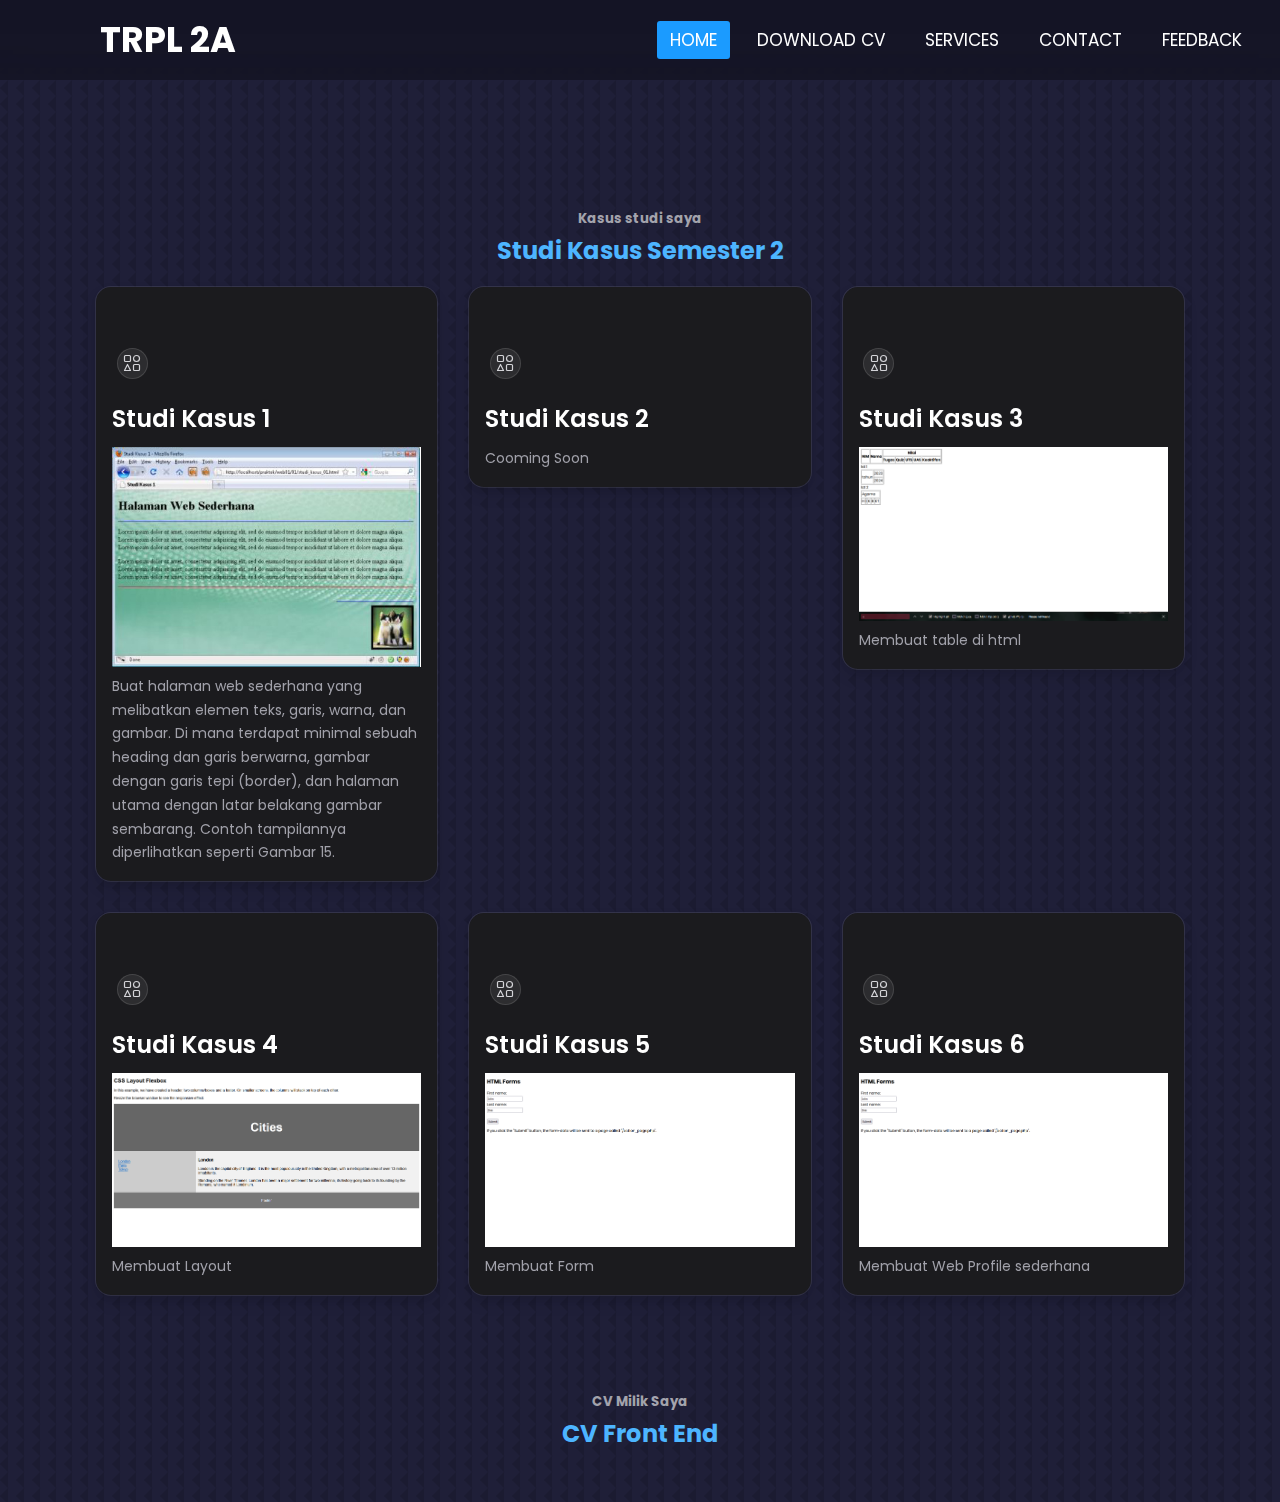
==== commit 55c87d74: "6th commit for personal website cv" ====
--- a/index.html
+++ b/index.html
@@ -16,15 +16,15 @@
       </label>
       <label class="logo">TRPL 2A</label>
       <ul>
-        <li><a class="active" href="#">Home</a></li>
-        <li><a href="#">About</a></li>
+        <li><a class="active" href="#home">Home</a></li>
+        <li><a href="#cv">Download CV</a></li>
         <li><a href="#">Services</a></li>
         <li><a href="#">Contact</a></li>
         <li><a href="#">Feedback</a></li>
       </ul>
     </nav>
     <section>
-      <div class="inicard">
+      <div class="inicard" id="home">
         <h5>Kasus studi saya</h5>
         <h2>Studi Kasus Semester 2</h2>
         <div class="grid">
@@ -201,7 +201,45 @@
               <div class="line line-3"></div>
             </div>
           </div>
+          <div class="card pertemuan6">
+            <span class="icon">
+              <svg viewBox="0 0 24 24" fill="none" stroke="currentColor" stroke-width="1.2" stroke-linecap="round" stroke-linejoin="round" xmlns="http://www.w3.org/2000/svg">
+                <path d="M4.5 9.5V5.5C4.5 4.94772 4.94772 4.5 5.5 4.5H9.5C10.0523 4.5 10.5 4.94772 10.5 5.5V9.5C10.5 10.0523 10.0523 10.5 9.5 10.5H5.5C4.94772 10.5 4.5 10.0523 4.5 9.5Z" />
+                <path d="M13.5 18.5V14.5C13.5 13.9477 13.9477 13.5 14.5 13.5H18.5C19.0523 13.5 19.5 13.9477 19.5 14.5V18.5C19.5 19.0523 19.0523 19.5 18.5 19.5H14.5C13.9477 19.5 13.5 19.0523 13.5 18.5Z" />
+                <path d="M4.5 19.5L7.5 13.5L10.5 19.5H4.5Z" />
+                <path d="M16.5 4.5C18.1569 4.5 19.5 5.84315 19.5 7.5C19.5 9.15685 18.1569 10.5 16.5 10.5C14.8431 10.5 13.5 9.15685 13.5 7.5C13.5 5.84315 14.8431 4.5 16.5 4.5Z" />
+              </svg>
+            </span>
+            <a href="studiKasus5/index.html"><h4>Studi Kasus 6</h4></a>
+            <img src="Asset image/Screenshot (68).png" alt="" srcset="" />
+            <p>Membuat Web Profile sederhana</p>
+            <div class="shine"></div>
+            <div class="background">
+              <div class="tiles">
+                <div class="tile tile-1"></div>
+                <div class="tile tile-2"></div>
+                <div class="tile tile-3"></div>
+                <div class="tile tile-4"></div>
+
+                <div class="tile tile-5"></div>
+                <div class="tile tile-6"></div>
+                <div class="tile tile-7"></div>
+                <div class="tile tile-8"></div>
+
+                <div class="tile tile-9"></div>
+                <div class="tile tile-10"></div>
+              </div>
+
+              <div class="line line-1"></div>
+              <div class="line line-2"></div>
+              <div class="line line-3"></div>
+            </div>
+          </div>
         </div>
+      </div>
+      <div class="inicard" id="cv">
+        <h5>CV Milik Saya</h5>
+        <h2>CV Front End</h2>
       </div>
     </section>
     <script src="index.js"></script>
--- a/index.css
+++ b/index.css
@@ -67,6 +67,10 @@
   --blur-opacity: 0.01;
 }
 
+section {
+  margin-top: 8rem;
+}
+
 body {
   font-family: "Poppins", sans-serif;
   background: var(--color-bg);
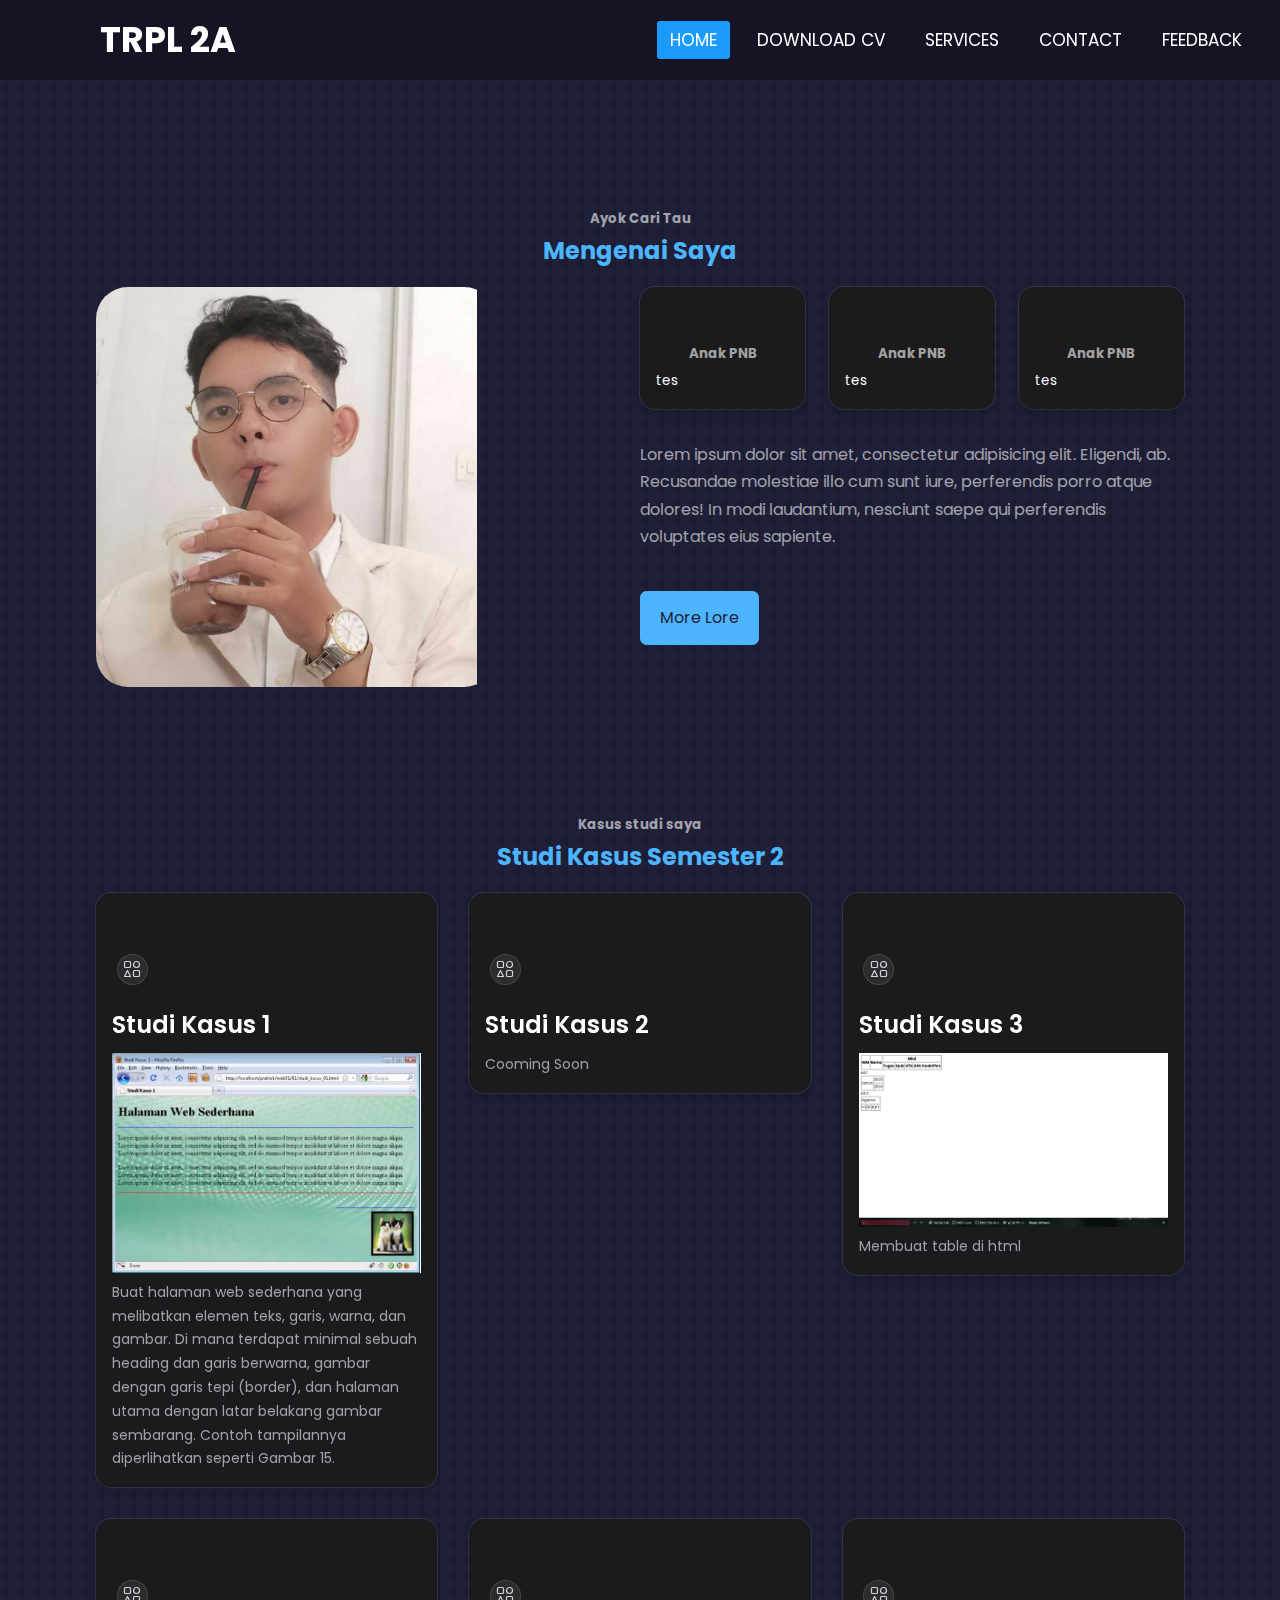
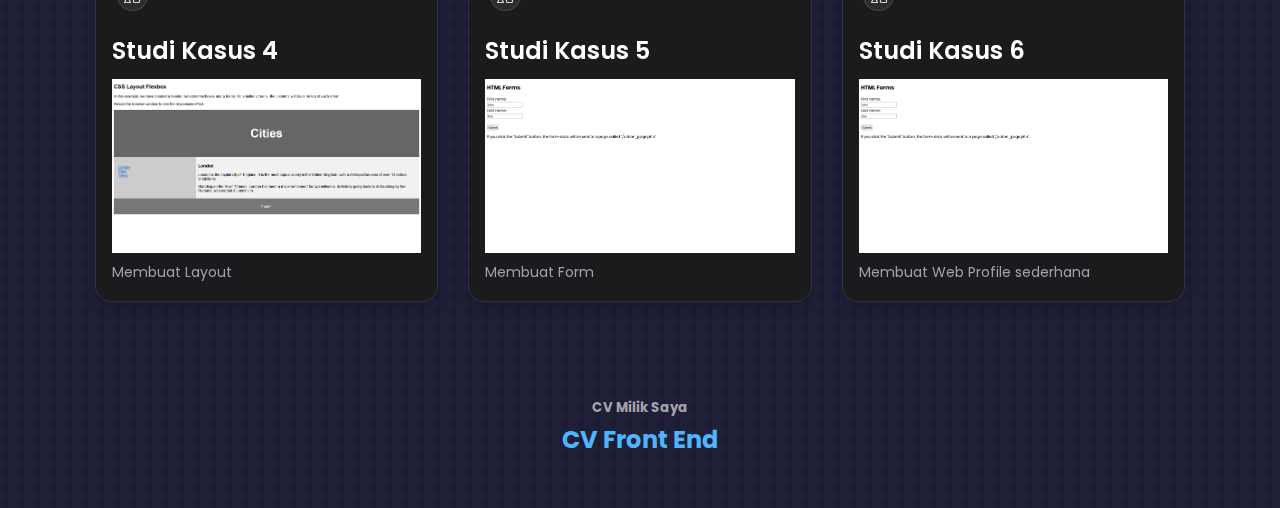
==== commit 5c48e406: "6th commit" ====
--- a/index.html
+++ b/index.html
@@ -17,14 +17,44 @@
       <label class="logo">TRPL 2A</label>
       <ul>
         <li><a class="active" href="#home">Home</a></li>
-        <li><a href="#cv">Download CV</a></li>
-        <li><a href="#">Services</a></li>
+        <li><a href="#studiKasus">Download CV</a></li>
+        <li><a href="#cv">Services</a></li>
         <li><a href="#">Contact</a></li>
         <li><a href="#">Feedback</a></li>
       </ul>
     </nav>
     <section>
       <div class="inicard" id="home">
+        <h5>Ayok Cari Tau</h5>
+        <h2>Mengenai Saya</h2>
+        <div class="container about__container">
+          <div class="about__me-image">
+            <img src="/Asset image/me-about.jpg" style="width: 400px; height: auto; margin-bottom: 1.4rem; border-radius: 2rem" />
+          </div>
+          <div class="about__content">
+            <div class="about__cards">
+              <div class="card pertemuan1">
+                <h5 style="z-index: 2">Anak PNB</h5>
+                <small>tes</small>
+              </div>
+              <div class="card pertemuan1">
+                <h5 style="z-index: 2">Anak PNB</h5>
+                <small>tes</small>
+              </div>
+              <div class="card pertemuan1">
+                <h5 style="z-index: 2">Anak PNB</h5>
+                <small>tes</small>
+              </div>
+            </div>
+            <p>
+              Lorem ipsum dolor sit amet, consectetur adipisicing elit. Eligendi, ab. Recusandae molestiae illo cum sunt iure, perferendis porro atque dolores! In modi laudantium, nesciunt saepe qui perferendis voluptates eius sapiente.
+            </p>
+
+            <a href="#contact" class="btn btn-primary"> More Lore </a>
+          </div>
+        </div>
+      </div>
+      <div class="inicard" id="studiKasus">
         <h5>Kasus studi saya</h5>
         <h2>Studi Kasus Semester 2</h2>
         <div class="grid">
@@ -237,7 +267,7 @@
           </div>
         </div>
       </div>
-      <div class="inicard" id="cv">
+      <div class="inicard cvSaya" id="cv">
         <h5>CV Milik Saya</h5>
         <h2>CV Front End</h2>
       </div>
--- a/index.css
+++ b/index.css
@@ -482,6 +482,82 @@
 
 /* ==================================================== CARD END ================================================== */
 
+/* ==================================================== HOME START ================================================= */
+.about__container {
+  display: grid;
+  grid-template-columns: 35% 50%;
+  gap: 15%;
+}
+
+.about__me-image {
+  overflow: hidden;
+}
+
+.about__cards {
+  display: grid;
+  grid-template-columns: repeat(3, 1fr);
+  gap: 1.5rem;
+}
+
+.about__card {
+  background: var(--color-bg-variant);
+  border: 1px solid transparent;
+  border-radius: 1rem;
+  padding: 2rem;
+  text-align: center;
+  transition: var(----transition);
+}
+
+.about__card:hover {
+  background: transparent;
+  border-color: var(--color-primary-variant);
+  cursor: default;
+}
+
+.about__icon {
+  color: var(--color-primary);
+  font-size: 2rem;
+  margin-bottom: 1rem;
+}
+
+.about__card h5 {
+  font-size: 0.95rem;
+}
+
+.about__card small {
+  font-size: 0.7rem;
+  color: var(--color-light);
+}
+
+.about__content p {
+  margin: 2rem 0 2.6rem;
+  color: var(--color-light);
+}
+
+.btn {
+  width: max-content;
+  display: inline-block;
+  color: var(--color-primary);
+  padding: 0.75rem 1.2rem;
+  border-radius: 0.4rem;
+  cursor: pointer;
+  border: 1px solid var(--color-primary);
+  transition: var(--transistion);
+  bac
+}
+
+.btn:hover {
+  background: var(--color-white);
+  color: var(--color-bg);
+  border-color: transparent;
+}
+
+.btn-primary {
+  background: var(--color-primary);
+  color: var(--color-bg);
+}
+/* ==================================================== HOME END ================================================= */
+
 /* ==================================================== MEDIA QUERY ================================================== */
 @media (max-width: 952px) {
   label.logo {
